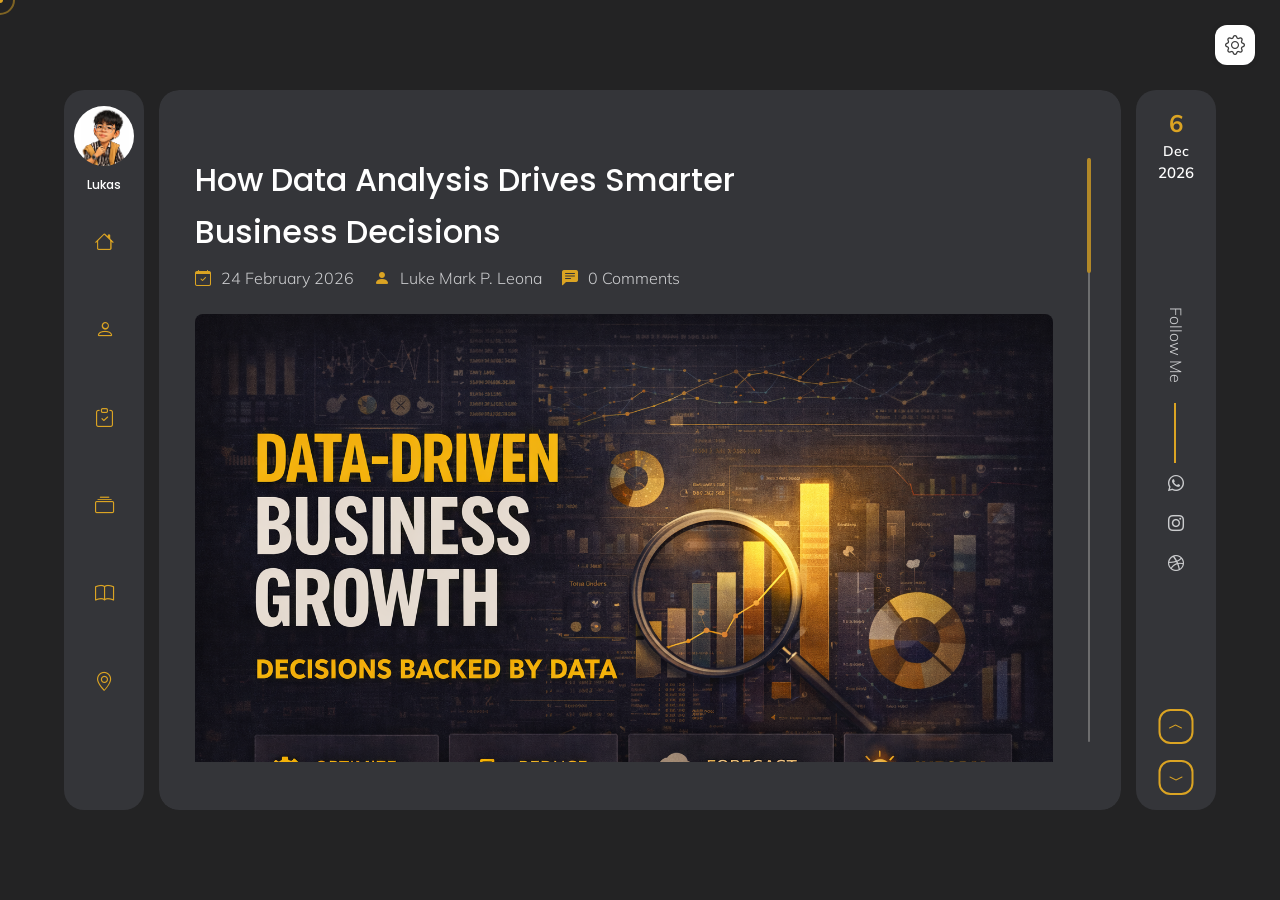
==== lukas.com/demo/lukas/lukas-plus/blo1.html @ eea4a204 "Initial commit" ====
<!DOCTYPE html>
<html lang="en" class="max-width-d">
  
<head>
    <meta charset="UTF-8">
<meta name="viewport" content="width=device-width, initial-scale=1.0, maximum-scale=1.0, user-scalable=no" />
    <title>Lukas - Portfolio</title>
    <meta name="description" content="" />
    <meta name="keywords" content="" />
    <meta name="author" content="Retrina Group" />
    <!--  FavIcon  -->
    <link rel="shortcut icon" href="assets/img/favicon.png">
    <!-- Google Fonts -->
    <link href="https://fonts.googleapis.com/css?family=Muli:300,400,600,700" rel="stylesheet">
    <link href="https://fonts.googleapis.com/css?family=Poppins:400,500,600,700" rel="stylesheet">
    <!-- Bootstrap Css -->
    <link rel="stylesheet" href="assets/css/bootstrap.css">
    <!-- Bootstrap Icon -->
    <link rel="stylesheet" href="assets/css/bootstrap-icons.css">
    <!-- Malihu Jquery Custom ScrollBar Css -->
    <link rel="stylesheet" href="assets/css/jquery.mCustomScrollbar.css">
    <!-- Animate Css -->
    <link rel="stylesheet" href="assets/css/animate.min.css">
    <!-- Swiper Css -->
    <link rel="stylesheet" href="assets/css/owl.carousel.min.css">
    <!-- Magnific Popup Css -->
    <link rel="stylesheet" href="assets/css/magnific-popup.css">

    <!--  Custom Style Css  -->
    <link rel="stylesheet" href="assets/css/style.css">
    <!--  Color Css  -->
    <link rel="stylesheet" href="assets/colors/golden.css" id="option-color">
  </head>
  <body class="blog-single-page dark-arshia max-width-d">

    <!-- Preloader -->
    <div id="line-loader">
      <div class="middle-line"></div>
    </div>

    <!--   Menu Overlay Mobile -->
    <div class="menu-overlay d-none"></div>

    <!--   Right Side Start  -->
    <div class="right-side d-none d-lg-block">
      <div id="date"></div>
      <div class="social-box">
        <div class="follow-label">
          <span>Follow Me</span>
        </div>
        <div class="social d-none d-lg-block">
          <a href="javascript:void(0);">
            <i class="bi bi-whatsapp"></i>
          </a>
          <a href="javascript:void(0);">
            <i class="bi bi-instagram"></i>
          </a>
          <a href="javascript:void(0);">
            <i class="bi bi-dribbble"></i>
          </a>
        </div>
      </div>
      <div class="blog-next-prev-page">
        <a class="blog-prev-page bg-base-color hstack" href="webdesigner-dark.html#hero">
          <i class="bi bi-chevron-compact-up"></i>
        </a>
        <a class="blog-next-page bg-base-color mt-1 mt-lg-3 hstack" href="webdesigner-dark.html#hero">
          <i class="bi bi-chevron-compact-down"></i>
        </a>
      </div>
    </div>
    <!--  Right Side End  -->

    <!--  Left Side Start  -->
    <div class="left-side  nav-close">
      <div class="menu-content-align">
        <div class="left-side-image">
          <img src="assets/img/webdesigner/profile-img.png" alt="/">
        </div>
        <h1 class="mt-1">Lukas</h1>
        <div class="container d-lg-none d-inline-block">
          <div class="row">
            <div class="col-12 text-center">
              <p class="text-muted mb-0">Web Designer</p>
            </div>
          </div>
        </div>
      </div>
      <div class="menu-align">
        <ul class="list-group menu text-center " id="menu">
          <li class="list-group-item">
            <a href="webdesigner-dark.html#hero">
              <i class="bi bi-house"></i>
              <span>home</span>
            </a>
          </li>
          <li class="list-group-item">
            <a href="webdesigner-dark.html#about" class="custom-btn">
              <i class="bi bi-person"></i>
              <span>about</span>
            </a>
          </li>
          <li class="list-group-item">
            <a href="webdesigner-dark.html#resume">
              <i class="bi bi-clipboard-check"></i>
              <span>resume</span>
            </a>
          </li>
          <li class="list-group-item">
            <a href="webdesigner-dark.html#portfolio">
              <i class="bi bi-collection"></i>
              <span>works</span>
            </a>
          </li>
          <li class="list-group-item">
            <a href="webdesigner-dark.html#blog">
              <i class="bi bi-book"></i>
              <span>blog</span>
            </a>
          </li>
          <li class="list-group-item">
            <a href="webdesigner-dark.html#contact">
              <i class="bi bi-geo-alt"></i>
              <span>contact</span>
            </a>
          </li>
        </ul>
        <div class="menu-footer">
          <a class="download-cv primary-button mt-3 mb-4 d-lg-none" href="javascript:void(0);">Download CV</a>
          <div class="social d-lg-none d-block">
            <a href="javascript:void(0);" class="d-inline-block">
              <i class="bi bi-whatsapp"></i>
            </a>
            <a href="javascript:void(0);" class="d-inline-block mx-4">
              <i class="bi bi-instagram"></i>
            </a>
            <a href="javascript:void(0);" class="d-inline-block">
              <i class="bi bi-dribbble"></i>
            </a>
          </div>
        </div> 
      </div>
    </div>
    <!--  Left Side End  -->

    <!--  Main Start  -->
    <main id="main" class="main-2">

      <!--  blog Single Start  -->
   <section id="blog-single" class="blog-single section py-6">
    <div class="container">  
        <div class="row">
            <div class="col-lg-12 mt-3">
                <h2 class="header-title">
                    How Data Analysis Drives Smarter Business Decisions
                </h2>
                <div class="entry-meta">
                    <ul class="list-inline">
                        <li class="list-inline-item mb-3">
                            <a href="#"><i class="bi bi-calendar-check"></i> 24 February 2026</a>
                        </li>
                        <li class="list-inline-item mb-3">
                            <a href="#"><i class="bi bi-person-fill"></i> Luke Mark P. Leona</a>
                        </li>
                        <li class="list-inline-item mb-4">
                            <a href="#"><i class="bi bi-chat-left-text-fill"></i> 0 Comments</a>
                        </li>
                    </ul>
                </div>
            </div>
        </div>

        <div class="row row-sticky">
            <div class="col-12 post-content">
                <div class="single-post">

                    <div class="entry-image">
                        <img src="assets/img/webdesigner/blog-single.png" alt="Data Analysis for Business">
                    </div>

                    <div class="entry-content">

                        <p class="mb-3">
                            In a rapidly evolving market, businesses can no longer rely on intuition alone.
                            <span class="text-warning fw-bold">Data analysis converts raw information into strategic direction</span>,
                            enabling leaders to make decisions backed by evidence rather than assumptions.
                        </p>

                        <div class="quotation bg-dark p-4 rounded border-start border-warning border-4 my-4">
                            <h6 class="font-italic mb-0 text-light">
                                "Organizations that treat data as an asset outperform those that treat it as an afterthought."
                            </h6>
                        </div>

                        <h3 class="mt-4 text-warning">1. Identifying Growth Opportunities</h3>

                        <p>
                            By analyzing sales trends, customer behavior, and product performance,
                            companies can pinpoint which offerings drive the highest revenue and which segments
                            generate the most lifetime value.
                        </p>

                        <ul class="about-description-box">
                            <li><p><span class="text-warning fw-bold">Customer Segmentation:</span> Target the right audience with precision marketing.</p></li>
                            <li><p><span class="text-warning fw-bold">Product Optimization:</span> Focus investment on high-performing products.</p></li>
                            <li><p><span class="text-warning fw-bold">Market Expansion:</span> Identify underserved geographic or demographic markets.</p></li>
                        </ul>

                        <h3 class="mt-5 text-warning">2. Reducing Operational Costs</h3>

                        <p>
                            Data analysis exposes inefficiencies hidden within daily operations.
                            Whether it is supply chain delays, excess inventory, or workflow bottlenecks,
                            <span class="text-warning fw-bold">analytics highlights areas where resources are being wasted.</span>
                        </p>

                        <div class="bg-dark p-4 rounded my-4 border border-warning">
                            <h6 class="text-warning mb-2">Business Impact</h6>
                            <p class="mb-0">
                                Even a 5% operational efficiency improvement can significantly increase
                                profit margins over time.
                            </p>
                        </div>

                        <h3 class="mt-5 text-warning">3. Forecasting & Predictive Insights</h3>

                        <p>
                            Predictive models allow businesses to anticipate demand, seasonality, and risk.
                            Instead of reacting to problems, organizations can prepare for them.
                        </p>

                        <ul>
                            <li>Forecast future sales volumes</li>
                            <li>Predict customer churn</li>
                            <li>Estimate inventory requirements</li>
                            <li>Identify financial risk patterns</li>
                        </ul>

                        <p class="mt-3">
                            <span class="text-warning fw-bold">
                                Proactive decision-making reduces uncertainty and increases resilience.
                            </span>
                        </p>

                        <h3 class="mt-5 text-warning">4. Strengthening Strategic Decision-Making</h3>

                        <p>
                            Data-driven organizations follow a structured analytics framework:
                        </p>

                        <ul>
                            <li><strong>Descriptive:</strong> What happened?</li>
                            <li><strong>Diagnostic:</strong> Why did it happen?</li>
                            <li><strong>Predictive:</strong> What will likely happen?</li>
                            <li><strong>Prescriptive:</strong> What action should we take?</li>
                        </ul>

                        <p>
                            When businesses integrate these layers, they build a complete
                            analytical ecosystem rather than isolated reports.
                        </p>

                        <h3 class="mt-5 text-warning">5. Building a Data-Driven Culture</h3>

                        <p>
                            The true competitive advantage lies not only in tools,
                            but in mindset. Companies that embed analytics into their culture:
                        </p>

                        <ul class="about-description-box">
                            <li><p>Encourage evidence-based discussions.</p></li>
                            <li><p>Reduce emotional bias in decision-making.</p></li>
                            <li><p>Align teams using measurable KPIs.</p></li>
                            <li><p>Continuously refine strategies through feedback loops.</p></li>
                        </ul>

                        <div class="bg-dark p-4 rounded mt-5 border-start border-warning border-4">
                            <h5 class="text-warning">Final Insight</h5>
                            <p class="mb-0">
                                Data analysis is no longer optional. It is a core business capability.
                                Organizations that leverage analytics effectively move from reactive management
                                to <span class="text-warning fw-bold">strategic, scalable growth.</span>
                            </p>
                        </div>

                        <div class="mt-5 text-center">
                            <h5 class="text-warning">Ready to Transform Data into Impact?</h5>
                            <p>
                                Start by asking better questions, collecting better data,
                                and turning insights into measurable actions.
                            </p>
                            <br>
                            <br>
                        </div>

                    </div>
                </div>
            </div>
        </div>
    </div>
                    <!--   Comments Start  -->
<!--                     <div class="comments mt-5">
                        <h3>Comments</h3>
                        <ul class="list-inline comments-list"> -->
                            <!--  Item 01  -->
                        <!--     <li class="list-inline-item">
                                <div class="comment-wrap">
                                    <div class="image-comment">
                                        <img src="assets/img/client-01.png" alt="/">
                                    </div>
                                    <div class="comment-content">
                                        <div class="comment-author">
                                            John Doe
                                            <p class="text-muted">
                                                <a href="#">June 24, 2021 at 10:45 am</a>
                                            </p>
                                        </div>
                                        <p class="mb-0">In a professional context it often happens that private or corporate clients corder a publication to be made.In a professional context it often happens that private.</p>
                                        <a href="#" class="comment-reply-link">
                                            <i class="lni lni-reply"></i>
                                        </a>
                                    </div>
                                </div>
                                <ul class="children">
                                    <li class="list-inline-item">
                                        <div class="comment-wrap">
                                            <div class="image-comment">
                                                <img src="assets/img/client-02.png" alt="/">
                                            </div>
                                            <div class="comment-content">
                                                <div class="comment-author">
                                                    Mary Jane
                                                    <p class="text-muted">
                                                        <a href="#">June 25, 2021 at 12:45 am</a>
                                                    </p>
                                                </div>
                                                <p class="mb-0">In a professional context it often happens that private or corporate clients corder a publication to be made.</p>
                                                <a href="#" class="comment-reply-link">
                                                    <i class="lni lni-reply"></i>
                                                </a>
                                            </div>
                                        </div>
                                    </li>
                                </ul>
                            </li> -->
                            <!--  Item 02  -->
                            <!-- <li class="list-inline-item">
                                <div class="comment-wrap">
                                    <div class="image-comment">
                                        <img src="assets/img/client-03.png" alt="/">
                                    </div>
                                    <div class="comment-content">
                                        <div class="comment-author">
                                            Jessy Doe
                                            <p class="text-muted">
                                                <a href="#">May14, 2021 at 04:55 pm</a>
                                            </p>
                                        </div>
                                        <p class="mb-0">In a professional context it often happens that private or corporate clients corder a publication to be made.In a professional context it often happens that private.</p>
                                        <a href="#" class="comment-reply-link">
                                            <i class="lni lni-reply"></i>
                                        </a>
                                    </div>
                                </div>
                            </li>
                        </ul>
                    </div> -->
                    <!--Blog Reply-->
                    <div class="contact-01">
                        <div class="contact mb-5">
                            <div class="contact-form">
                                <h3 class="text-left mb-4">Leave a comment</h3>
                                <div class="contact-box">
                                    <div class="contact-form">
                                        <form id="contactForm">
                                            <div class="row">
                                                <div class="col-lg-6 form-item">
                                                    <div class="form-group">
                                                        <input name="name" id="name" type="text" class="form-control" placeholder="First name*" required >
                                                    </div>
                                                </div>
                                                <div class="col-lg-6 form-item">
                                                    <div class="form-group">
                                                        <input name="email" id="email" type="email" class="form-control" placeholder="Your email*" required >
                                                    </div>
                                                </div>
                                                <div class="col-12 form-item">
                                                    <div class="form-group">
                                                        <textarea name="comments" id="comments" rows="4" class="form-control textarea" placeholder="Your message..." required></textarea>
                                                    </div>
                                                </div>
                                                <div class="col-sm-12 text-left">
                                                    <button class="primary-button border-0" id="submit-btn">Send Message</button>
                                                </div>
                                            </div>
                                        </form>
                                    </div>
                                </div>
                            </div>
                        </div>
                    </div>
                    
                </div>
          
            </div>
        </div>
    </section>
    <!--  blog Single End  --> 
    </main>
    <!--  Main End  -->

    <!--  Mobile Next and Prev Button Start -->
    <div class="mobile-blog-nav blog-next-prev-page d-lg-none">
      <a class="blog-prev-page bg-base-color hstack" href="webdesigner-dark.html#hero">
        <i class="bi bi-chevron-compact-left mx-auto"></i>
      </a>
      <a class="blog-next-page bg-base-color mt-1 mt-lg-3 hstack" href="webdesigner-dark.html#hero">
        <i class="bi bi-chevron-compact-right mx-auto"></i>
      </a>
    </div>
    <!--  Mobile Next and Prev Button End -->

    <!--  Navbar Button Mobile Start -->
    <div class="menu-toggle ">
      <span></span>
      <span></span>
      <span></span>
    </div>
    <!--  Navbar Button Mobile End -->

    <!--  Background Shapes Start  -->
    <div class="area">
      <ul class="circles">
        <li></li>
        <li></li>
        <li></li>
        <li></li>
        <li></li>
        <li></li>
        <li></li>
        <li></li>
        <li></li>
        <li></li>
      </ul>
    </div>
    <!--  Background Shapes End  -->
    <!--  Color Pallet  -->
    <div id="color-switcher" class="color-switcher">
      <div class="text-center color-pallet hide">
        <h6 class="theme-skin-title">Light &amp; Dark</h6>
        <ul class="color-scheme list-inline">
            <li class="list-inline-item">
                <a href="javascript:void(0)" class="light-scheme"><i class="bi bi-brightness-high"></i> Light</a>
            </li>
            <li class="list-inline-item">
                <a href="javascript:void(0)" class="dark-scheme active"><i class="bi bi-moon"></i> Dark</a>
            </li>
          </ul>
          <h6 class="text-center mt-3 text-dark">Select your color</h6>
          <ul class="pattern">
              <li>
                  <a class="color1" href="javascript:void(0)"></a>
              </li>
              <li>
                  <a class="color2" href="javascript:void(0)"></a>
              </li>
              <li>
                  <a class="color3" href="javascript:void(0)"></a>
              </li>
              <li>
                  <a class="color4" href="javascript:void(0)"></a>
              </li>
              <li>
                  <a class="color5" href="javascript:void(0)"></a>
              </li>
              <li>
                  <a class="color6" href="javascript:void(0)"></a>
              </li>
              <li>
                  <a class="color7" href="javascript:void(0)"></a>
              </li>
              <li>
                  <a class="color8" href="javascript:void(0)"></a>
              </li>
              <li>
                  <a class="color9" href="javascript:void(0)"></a>
              </li>
          </ul>
      </div>
      <div class="pallet-button hide">
          <a href="javascript:void(0)" class="cp-toggle"><i class="bi bi-gear"></i></a>
      </div>
    </div>

    <!-- Mouase Magic Cursor Start -->
    <div class="m-magic-cursor mmc-outer"></div>
	  <div class="m-magic-cursor mmc-inner"></div>
    <!-- Mouase Magic Cursor End -->

    <!--  JavaScripts  -->
    <!--  Jquery 3.4.1  -->
    <script src="assets/js/jquery-3.4.1.min.js"></script>
    <!--  Bootstrap Js  -->
    <script src="assets/js/bootstrap.js"></script>
    <!--  Malihu ScrollBar Js  -->
    <script src="assets/js/jquery.mCustomScrollbar.concat.min.js"></script>
    <!--  CountTo Js  -->
    <script src="assets/js/jquery.countTo.js"></script>
    <!--  Swiper Js  -->
    <script src="assets/js/owl.carousel.min.js"></script>
    <!--  Isotope Js  -->
    <script src="assets/js/isotope.pkgd.min.js"></script>
    <!--  Magnific Popup Js  -->
    <script src="assets/js/jquery.magnific-popup.min.js"></script>


    <script src="assets/js/luke.js"></script>
  <script defer src="https://static.cloudflareinsights.com/beacon.min.js/vcd15cbe7772f49c399c6a5babf22c1241717689176015" integrity="sha512-ZpsOmlRQV6y907TI0dKBHq9Md29nnaEIPlkf84rnaERnq6zvWvPUqr2ft8M1aS28oN72PdrCzSjY4U6VaAw1EQ==" data-cf-beacon='{"version":"2024.11.0","token":"398d0e35186742219fc4b15efc701f63","r":1,"server_timing":{"name":{"cfCacheStatus":true,"cfEdge":true,"cfExtPri":true,"cfL4":true,"cfOrigin":true,"cfSpeedBrain":true},"location_startswith":null}}' crossorigin="anonymous"></script>
</body>

</html>
---- lukas.com/demo/lukas/lukas-plus/assets/css/style.css ----
/*--------------------------------
  1.GENERAL
  2.PRELOADER
  3.OVERLAY MENU
  4.RIGHT SIDE
  5.LEFT SIDE
  6.NEXT & PREV PAGE
  7.HERO SECTION
  8.ABOUT SECTION
  9.SKILLS
  10.LANGUAGE SKILL
  11.SERVICES
  12.RESUME
  13.TESTIMONIALS
  14.PORTFOLIO
  15.BLOG
  16.CONTACT
  17.PORTFOLIO SINGLE
  18.BLOG SINGLE
  19.BACKGROUND ANIMATION
  20.MOUSE MAGIC CURSOR
  21.RESPONSIVE MEDIA
--------------------------------*/


/*------------------------- GENERAL -------------------------*/
body {
  font-family: "Muli", sans-serif;
  font-weight: 300;
  overflow: hidden;
  position: absolute;
  left: 0;
  top: 0;
  bottom: 0;
  right: 0;
}
.full-screen {
  height: 100vh;
}
h1,h2,h3,h4,h5,h6 {
  font-family: "Poppins", sans-serif;
  line-height: 1.618;
}
a,a:hover {
  text-decoration: none !important;
}
a,a:hover,button {
  outline: none !important;
}
.my-6{
  margin-top: 80px;
  margin-bottom: 80px;
}
.mt-6{
  margin-top: 80px;
}
.mb-6{
  margin-bottom: 80px;
}
.t-green{
  color: #3cb371;
}
.t-purple{
  color: #9370db;
}
.t-red{
  color: #cd5c5c;
}
.max-width-d{
  max-width: 1440px;
}
.secondary-button{
  transition: all .5s ease;
  display: inline-block;
  border-radius: 32px;
  padding: 12px 24px ;
}
.primary-button{
  border-radius: 20px;
  padding: 10px 30px;
  font-size: 16px;
  display: inline-block;
}
.subtitle {
  position: relative;
  margin-bottom: 24px;
  padding-bottom: 16px;
  font-size: 28px;
  font-weight: 400;
}
.subtitle::before{
  content: "";
  position: absolute;
  left: 0;
  bottom: 0;
  height: 5px;
  width: 55px;
  border-radius: 8px;
}
.subtitle::after{
  content: "";
  position: absolute;
  left: 0;
  bottom: 2px;
  height: 1px;
  width: 100%;
  max-width: 255px;
}
.heading-meta-container {
  text-align: center;
  position: relative;
}
.heading-meta-container .heading-title{
  font-size: 24px;
  font-weight: 400;
  text-transform: uppercase;
  margin-bottom: 0;
}
.heading-meta-container .description{
  font-weight: 300;
  margin-bottom: 48px;
}
.heading-meta-container .description::before {
  width: 26px;
  height: 5px;
  display: block;
  content: "";
  position: absolute;
  bottom: -2px;
  left: calc(50% - 13px);
}
.heading-meta-container .description::after {
  width: 100px;
  height: 1px;
  display: block;
  content: "";
  position: relative;
  margin-top: 12px;
  left: calc(50% - 50px);
}
.vertical-line{
  position: relative;
}
.vertical-line::after{
  content: '';
  position: absolute;
  left: 50%;
  top: -5%;
  width: 1px;
  height: 115%;
}
#main {
  width: 76%;
  height: 80%;
  position: absolute;
  top: 10%;
  left: 12%;
  overflow: hidden;
  border-radius: 1.25rem;
}
#main>section:not(:first-child):not(:last-child) {
  position: absolute;
  top: 0;
  left: 0;
  width: calc(90vw - 190px);
  bottom: 0;
  overflow-x: hidden;
  overflow-y: auto;
  z-index: 0;
  opacity: 0;
  animation-duration: 1s;
  border-radius: 1.25rem;
  padding: 2rem 1.5rem;
}
#main>section:first-child , #main>section:last-child{
  position: absolute;
  top: 0;
  left: 0;
  right: 0;
  bottom: 0;
  overflow-x: hidden;
  overflow-y: auto;
  z-index: 0;
  opacity: 0;
  animation-duration: 1s;
  border-radius: 1.25rem;
  padding: 3rem 1.5rem;
}
#main>section.active {
  z-index: 2 !important;
  opacity: 1 !important;
}

#hero {
  overflow: hidden !important;
}

.mCSB_inside>.mCSB_container {
  margin-right: 2rem;
}
/*------------------------- Preloader -------------------------*/
#line-loader{
  position: fixed;
  left: 0;
  top: 0;
  height: 100vh;
  width: 100%;
  z-index: 99999;
  display: flex;
}
#line-loader:before, #line-loader:after{
  content: '';
  position: absolute;
  left: 0;
  top: 0;
  width: 50%;
  height: 100%;
  z-index: -1;
  -webkit-transition: all 0.3s ease 0s;
  -o-transition: all 0.3s ease 0s;
  transition: all 0.3s ease 0s;
}
#line-loader:after{
  left: auto;
  right: 0;
}
#line-loader .middle-line{
  margin: auto;
  width: 0;
  height: 250px;

  position: absolute;
  overflow: hidden;
  -webkit-transition: all 0.8s ease 0s;
  -o-transition: all 0.8s ease 0s;
  transition: all 0.8s ease 0s;
}
.middle-line:before{
  content: '';
  position: absolute;
  left: 0;
  top: 50%;
  width: 1px;
  height: 0%;
  -webkit-transform: translateY(-50%);
  -ms-transform: translateY(-50%);
  -o-transform: translateY(-50%);
  transform: translateY(-50%);
  -webkit-animation: lineheight 1000ms ease-in-out 0s forwards;
  -o-animation: lineheight 1000ms ease-in-out 0s forwards;
  animation: lineheight 1000ms ease-in-out 0s forwards;
}
.middle-line:after{
  content: '';
  position: absolute;
  left: 0;
  top: 0;
  width: 1px;
  height: 100%;
  -webkit-transform: translateY(-100%);
  -ms-transform: translateY(-100%);
  -o-transform: translateY(-100%);
  transform: translateY(-100%);
  -webkit-animation: lineround 1200ms linear 0s infinite;
  -o-animation: lineround 1200ms linear 0s infinite;
  animation: lineround 1200ms linear 0s infinite;
  animation-delay: 2000ms;
}
@keyframes lineheight{
  0%{
      height: 0%;
 }
  100%{
      height: 100%;
 }
}
@keyframes lineround{
  0%{
      -webkit-transform: translateY(-100%);
      -ms-transform: translateY(-100%);
      -o-transform: translateY(-100%);
      transform: translateY(-100%);
 }
  100%{
      -webkit-transform: translateY(200%);
      -ms-transform: translateY(200%);
      -o-transform: translateY(200%);
      transform: translateY(200%);
 }
}
.preloaded .middle-line:after{
  opacity: 0;
}
.preloaded .middle-line{
  opacity: 0;
  height: 100%!important;
}
.preloaded:before, .preloaded:after{
  -webkit-animation: hide 300ms ease-in-out 500ms forwards;
  -o-animation: hide 300ms ease-in-out 500ms forwards;
  animation: hide 300ms ease-in-out 500ms forwards;
}
@keyframes hide{
  0%{
      width: 50%;
 }
  100%{
      width: 0%;
 }
}
/*------------------------- OVERLAY MENU -------------------------*/
.menu-toggler {
  display: none;
}
.menu {
  display: flex;
  flex-direction: column;
  align-items: center;
  gap: 1px;
}
.menu .list-group-item {
  border: none;

}


.menu li a {
    padding: px 0;
}

.menu li a i {
  font-size: 1.2rem;
  margin-bottom: 4px;
}
.menu li a:hover i,.menu li a.active i {
  transform: translateY(-20%);
}
.menu span {
  font-size: 12px;
  font-weight: 500;
  opacity: 0;
  visibility: hidden;
  transition: all 0.3s ease;
  display: block;
  transform: translateY(-100%);
  margin-top: 2px;
}
.menu a:hover span, .menu a.active span {
  opacity: 1;
  visibility: visible;
  transform: translateY(-20%);
}
header, .right-side {
  width: 80px;
  border-radius: 1.25rem;
  position: fixed;
  z-index: 1030;
  top: 10%;
  height: 80%;
}
header .navbar-brand {
  display: block;
  margin-right: 0;
  text-align: center;
}
header .navbar-brand span {
  display: block;
  text-align: center;
  width: 100%;
  font-weight: 700;
  font-size: 12px;
  margin-top: -1rem;
}
header .navbar-brand b {
  display: block;
  text-align: center;
  font-weight: 700;
  font-size: 3rem;
}
/*------------------------- RIGHT SIDE -------------------------*/
.right-side {
  /* left: inherit; */
  right:5%;
  text-align: center;
}
.right-side .next-prev-page {
  position: absolute;
  right: 50%;
  transform: translateX(50%);
  bottom: 15px;
}
#date {
  margin-top: 15px;
  font-size: 15px;
  font-weight: 600;
}
#date span {
  display: block;
  font-size: 14px;
}
#date b{
  font-size: 24px;
  font-weight: 700;
}
.social-box {
  position: relative;
  left: 50%;
  top: 47%;
  transform: translate(-50%,-50%);
  width: 1.5rem;
}
.follow-label {
  padding-right: 5rem;
  position: absolute;
  bottom: 85%;
  right: 0;
  line-height: 1.5rem;
  height: 1.5rem;
  white-space: nowrap;
  transform-origin: 100% 0;
  text-align: right;
  transform: rotate(90deg);
}
.follow-label::before {
  content: '';
  position: absolute;
  top: 50%;
  right: 0;
  width: 60px;
  height: 2px;
}
.social i {
  display: block;
  margin-bottom: 1rem;
  text-align: center;
}
.social img {
  display: block;
  margin-bottom: 1rem;
  width: 24px !important;
  border-radius: 0 !important;
}
/*------------------------- LEFT SIDE -------------------------*/
#main{
  left: calc(5% + 95px);
}
.left-side {
  width: 80px;
  border-radius: 1.25rem;
  left: 5%;
  position: fixed;
  height: 80%;
  top: 10%;
  z-index: 10;
  text-align: center;
  padding-top: 16px;
 
}

.menu-content-align {
  margin-bottom: 20px;
}
.left-side img {
  width: 60px;
  height: auto;
  border-radius: 50%;
}
.left-side h1 {
  font-size: 12px;
  padding: 5px 0;
}
.left-side .menu {
  display: flex !important;
  flex-direction: column;
  align-items: center;
  gap: 1px;
}
.left-side .menu .list-group-item {
  width: 10px;
  position: absolute;
}
.left-side .menu-align{
  position: relative;
}
.menu-footer{
  position: absolute;
  bottom: 0;
  left: 50%;
  width: 100%;
  transform: translateX(-50%);
}
/*------------------------- Next & Prev Page -------------------------*/
.next-prev-page {
  position: fixed;
  right: 25px;
  bottom: 25px;
  z-index: 1031;
}
.next-prev-page button {
  display: block;
  width: 35px;
  height: 35px;
  border: none;
  border-radius: 12px;
  text-align: center;
  position: relative;
}
.next-prev-page button i{
  position: absolute;
  top: 50%;
  left: 50%;
  transform: translate(-50% , -50%);
}
/*------------------------- Hero -------------------------*/
.hero {
  position: relative;
  z-index: 1;
  overflow: none;
}
.hero .hero-center {
  position: relative;
  top: 50%;
  transform: translateY(-50%);
  z-index: 3;
}
.hero-content {
  max-width: 450px;
  line-height: 1.618;
}
.hero .mCSB_container {
  overflow: initial;
}
.hero-image img{
  display: inline-block;
  width: 250px;
  height: auto;
  border-radius: 50%;
}
.hero-footer {
  position: absolute;
  bottom: 0;
  left: 50%;
  width: 100%;
  height: auto;
  text-align: center;
  transform: translateX(-50%);
}
.hero-footer .primary-button {
  border-radius: 20px;
  display: inline-block;
  font-size: 16px;
  padding: 10px 30px; 
}
.extend-icon{
  position: absolute;
  top: 50%;
  transform: translateY(-50%);
  right: -3%;
  top: 55%;
  height: 550px;
  width: 470px;
}
/*------------------------- About -------------------------*/
.about-img{
  position: relative;
}
.about-img img {
  width: 90%;
  border-radius: 32px 32px 0;
  z-index: 2;
  position: relative;
  top: 16px;
}

.about-text{
    font-size: 14px;
}

.about-header{
    font-size: 19px;
}

.border-img{
  width: 75%;
  height: 100%;
  position: absolute;
  top: 0;
  border-radius: 32px 32px 0;
  right: 1rem;
}
.personal-info li{
  margin-bottom: 16px;
}
.count-up{
  margin-top: 58px;
  position: relative;
}
.count-up::before, .count-up::after{
  content: "";
  width: 100%;
  height: 1px;
  margin: auto;
  position: absolute;
  left: 0;
}
.count-icon {
  font-size: 26px;
  margin-bottom: 16px;
}
.count-icon img{
  width: 45px;
}
/*------------------------- Skills -------------------------*/
#skills {
  margin-top: 28px;
}
.skills .skillbar {
  display: block;
  border-radius: 8px;
  height: 10px;
  margin-bottom: 8px;
  width: 100%;
}
.skills .skill-box:not(:last-child) .skillbar {
  margin-bottom: 40px;
}
.skills .skillbar-title {
  font-weight: 600;
  font-size: 14px;
  margin-bottom: 4px;
}
.skills .skillbar-bar {
  border-radius: 6px;
  height: 8px;
  padding: 0;
  width: 0;
}
.skill-bar-percent {
  font-size: 13px;
  margin-left: auto;
}
.chart-box .chart {
  position: relative;
}
.chart-box .percent {
  position: absolute;
  left: 50%;
  top: 50%;
  transform: translateX(-20px) translateY(-20px);
  font-size: 24px;
}
.chart-box .percent::after {
  content: "%";
  font-size: 24px;
}
.knowledge-item {
  padding-left: 0;
  margin-top: 10px;
}
.knowledge-item li {
  margin-bottom: 24px;
  list-style: none;
}
.knowledge-item li:last-child {
  margin-bottom: 0;
}
.knowledge-item li::before {
  content: "\25C9";
  margin-right: 8px;
  font-size: 16px;
}
.skill-text {
  margin-bottom: 5px;
  display: flex;
}
/*------------------------- Language Skill -------------------------*/
.language-skill:not(:last-child) {
  margin-bottom: 30px;
}
.language-skill h4 {
  font-size: 16px;
}
.language-skill h6 span {
  font-size: 14px;
  font-weight: normal;
}
.language-skill ul {
  display: flex;
}
.language-skill ul li{
  margin-bottom: 0;
  flex: auto;
  margin-right: auto !important;
}
.language-skill ul li i{
  font-size: 12px;
}
/*------------------------- Services -------------------------*/
.services-box {
  margin: 16px 0;
}
.services .box {
  padding: 1rem 0;
  text-align: left;
  position: relative;
}
.boxes [class^="col-"] {
  position: relative;
}
.boxes [class^="col-"]::after{
  content: '';
  position: absolute;
  left: 0;
  bottom: 0;
  width: 100%;
  height: 1px;
}
.boxes [class^="col-"]:nth-last-child(-n+2)::after{
  display: none;
}
.services .services-icon {
  font-size: 36px;
  display: inline-block;
}
.services .services-box img{
  width: 45px;
  margin-bottom: 12px;
}
/*------------------------- RESUME -------------------------*/
.resume h3 i {
  padding-right: 0.75rem;
}
.resume .timeline-box {
  padding: 1rem 0;
}
.timeline-content p {
  margin-bottom: 0 !important;
}
.resume .timeline-year {
  font-size: 15px;
  font-weight: 400;
  margin-bottom: 0.25rem;
}

.timeline-title {
  margin-bottom: 4px;
}

.timeline-degree {
  font-size: 14px;
  margin-bottom: 2px;
}

.timeline-honor {
  font-size: 13px;
  letter-spacing: 1px;
  color: #d4af37;
  margin-bottom: 6px;
    font-weight: 700;

}

/*------------------------- Testimonial -------------------------*/
.testimonial-item {
  display: flex;
  justify-content: center;
}
.testimonial .testimonial-image img {
  width: 60px;
  border-radius: 50%;
}
.testimonial .testimonial-box {
  cursor: grab;
}
.testimonial .testimonial-comment {
  font-size: 22px;
  font-weight: 300;
  font-style: italic;
  text-align: center;
  margin-bottom: 24px;
}
.testimonial-info{
  margin-left: 12px;
  text-align: left;
}
.testimonial .owl-dots {
  text-align: center;
  margin-top: 24px;
}
.testimonial .owl-dot span {
  display: block;
  width: 10px;
  height: 10px;
  margin: 0 6px;
  border-radius: 50%;
  transition: all 0.5s ease;
}
.testimonial .owl-dot.active span {
  transform: scale(1.5);
}
/*------------------------- Portfolio -------------------------*/
.portfolio-item{
  margin-bottom: 30px;
}
.portfolio .portfolio-filter{
  margin-bottom: 32px;
}
.portfolio .portfolio-image {
  overflow: hidden;
  position: relative;
  border-radius: 8px;
  cursor: pointer;
}
.portfolio .portfolio-icon {
  position: absolute;
  left: 50%;
  top: 50%;
  transform: translateX(-15px) translateY(-15px);
  line-height: 44px;
  font-size: 30px;
  text-align: center;
  opacity: 0;
  visibility: hidden;
  transition: all 0.5s ease-out;
  z-index: 1000000;
}
.portfolio .portfolio-image:hover .portfolio-icon {
  opacity: 1;
  visibility: visible;
}
.portfolio .portfolio-image::before {
  content: "";
  height: 100%;
  width: 100%;
  position: absolute;
  top: 0;
  left: 0;
  right: 0;
  z-index: 1;
  opacity: 0;
  visibility: hidden;
}
.portfolio .portfolio-image:hover::before {
  opacity: 1;
  visibility: visible;
}
.portfolio .portfolio-image:hover img {
  transform: scale(1.05);
}
.portfolio .portfolio-image img {
  width: 100%;
  transition: .5s ease-in-out;
}
.portfolio .portfolio-content{
  margin-top: 16px;
}
.portfolio .portfolio-content h6{
  margin-bottom: 0;
  font-weight: 300;
}
.portfolio .portfolio-content p{
  margin-bottom: 0;
}
.portfolio-filter .list-inline-item:not(:last-child) {
  margin-right: 1rem;
}
/*------------------------- Blog -------------------------*/
.blog .blog-image {
  overflow: hidden;
  position: relative;
  border-radius: 8px;
  cursor: pointer;
}
.blog-icon{
  height: 100%;
  width: 100%;
  position: absolute;
  top: 0;
  left: 0;
  right: 0;
  z-index: 1;
  opacity: 0;
  visibility: hidden;
}
.blog-icon i{
  position: absolute;
  left: 50%;
  top: 50%;
  transform: translateX(-20px) translateY(-20px);
  line-height: 44px;
  font-size: 40px;
  text-align: center;
  opacity: 0;
  visibility: hidden;
  transition: all 0.5s ease-out;
}
.blog-box:hover .blog-icon {
  opacity: 1;
  visibility: visible;
}
.blog-box:hover .blog-icon i {
  opacity: 1;
  visibility: visible;
}
.blog-box:hover .blog-image img {
  transform: scale(1.05);
}
.blog img {
  width: 100%;
  transition: .5s ease-in-out;
}
.blog-box {
  margin: 0.75rem 0;
  display: block;
}
.blog-dates{
  margin-bottom: 8px;
}
.blog-dates span{
  font-size: 15px;
  font-weight: 400;
  margin-top: 1rem;
  display: inline-block;
}
/*--------------------------- Contact ---------------------------*/
.contact-box {
  margin-top: 40px;
}
.contact-form {
  margin-top: -12px;
}
.form-group {
  margin-bottom: 24px;
}
.form-control {
  border-radius: 0;
  height: 32px;
  border: none;
  font-size: 14px;
  font-weight: 300;
  padding-left: 0;
  padding-bottom: 16px;
}
.form-control:focus {
  border-radius: 0;
  border: none;
  box-shadow: none;
  outline: 0;
}
.info-box {
  margin-top: 24px;
  padding-bottom: 24px;
  position: relative;
}
.item-icon {
  float: left;
}
.item-icon i {
  font-size: 36px;
  position: relative;
}
.item-icon img {
  width: 48px;
}
.info-text {
  margin-left: 3.75rem;
}
.info-text h5 {
  font-size: 16px;
  margin-bottom: 0;
}
textarea.form-control {
  min-height: 128px;
}
#my-map {
  width: 100%;
  height: 350px;
  border-radius: 1rem;
}
textarea:-moz-placeholder {
  bottom: 0;
  position: relative;
  line-height: 1.5em;
}
/*------------------------- Portfolio Single -------------------------*/
.ajax-page-content {
  height: 100%;
  overflow: auto;
}
.single-portfolio-wrapper {
  padding: 2rem 0;
}
.ajax-page-nav {
  text-align: right;
}
.ajax-page-nav div.nav-item {
  position: relative;
  display: inline-block;
  margin-right: 8px;
}
.ajax-page-nav div.nav-item a {
  display: inline-block;
  height: 40px;
  width: 40px;
  text-align: center;
  border-radius: 4px;
  transition: .3s all ease;
}
.ajax-page-nav div.nav-item a i {
  line-height: 40px;
  font-size: 22px;
}
.closed{
  display: none;
}
.single-portfolio-wrapper{
  position: relative;
}
.single-portfolio-wrapper .portfolio-page-title{
  margin: 32px 0 16px;
}
.single-portfolio-wrapper .portfolio-page-title h1{
  margin-bottom: 0;
}
.single-portfolio-wrapper .entry-image img{
  width: 100%;
  border-radius: 8px;
}
.single-portfolio-wrapper .entry-content h2 {
  margin: 30px 0 16px;
}
.portfolio-page-carousel{
  position: relative;
  width: 100%;
  margin-bottom: 20px;
  overflow: hidden;
}
.portfolio-page-carousel .owl-nav {
  position: absolute;
  top: calc(50% - 32px);
  width: 100%;
  text-align: center;
}
.portfolio-page-carousel .owl-nav [class*="owl-"]::before {
  display: block;
}
.portfolio-page-carousel .owl-nav [class*="owl-"] {
  display: inline-block;
  cursor: pointer;
  transition: all .3s ease-in-out;
  position: absolute;
  width: 35px;
  height: 35px;
}
.portfolio-page-carousel .owl-nav [class*="owl-"] span{
  font-size: 32px;
  line-height: 30px;
}
.portfolio-page-carousel .owl-nav .owl-prev {
  margin-left: -32px;
  left: 0;
  border-radius: 0 4px 4px 0;
}
.portfolio-page-carousel .owl-nav .owl-next {
  margin-right: -32px;
  right: 0;
  border-radius: 4px 0 0 4px;
}
.portfolio-page-carousel:hover .owl-nav .owl-prev {
  margin-left: 0;
}
.portfolio-page-carousel:hover .owl-nav .owl-next {
  margin-right: 0;
}
.portfolio-page-carousel .owl-dots {
  display: inline-block;
  position: absolute;
  bottom: 0;
  right: 0;
  margin:0 8px 8px;
}
.portfolio-page-carousel .owl-dot span {
  display: block;
  width: 10px;
  height: 10px;
  margin: 0 6px;
  border-radius: 50%;
  transition: all 0.5s ease;
}
.aside-item-portfolio ul li {
  font-size: 14px;
}
.aside-item-portfolio ul li:not(:last-child) {
  padding-bottom: 12px;
  margin-bottom: 12px;
}
.aside-item-portfolio ul li a{
  margin-right: 4px;
}
.single-portfolio .aside-title {
  position: relative;
  overflow: hidden;
  margin-bottom: 24px;
}
.aside-title h6 {
  font-weight: 400;
  font-size: 24px;
  margin-bottom: 16px;
}
.aside-title h6::after{
  content: " ";
  display: block;
  height: 1px;
  margin-top: 8px;
}
/*------------------------- Blog Single -------------------------*/
.blog-page-header {
  background: url("../img/blog-header-img.html") no-repeat center;
  margin-top: 60px;
}
.blog-single .header-title {
  max-width: 600px;
}
.blog-single .entry-meta ul {
  margin-bottom: 0;
}
.blog-single .entry-meta ul li:not(:last-child) {
  margin-right: 16px;
}
.blog-single .entry-meta ul li i {
  margin-right: 6px;
}
.blog-single .entry-image img {
  width: 100%;
  border-radius: 8px;
}
.blog-single .entry-content {
  padding: 24px;
  padding-bottom: 0;
}
.blog-single .quotation {
  padding: 12px 24px;
  margin: 24px 0;
}
.blog-single .entry-content img {
  width: 100%;
  border-radius: 8px;
}
.blog-single .comments {
  padding-bottom: 64px;
}
.blog-single .comments ul {
  margin-left: 40px;
}
.blog-single .comments-list li {
  margin-top: 32px;
}
.blog-single .comment-wrap {
  padding: 24px;
  position: relative;
  border-radius: 8px;
}
.blog-single .comment-content {
  position: relative;
  padding-left: 32px;
}
.blog-single .comment-author p a {
  font-size: 12px;
  font-style: italic;
}
.blog-single .image-comment {
  position: absolute;
  left: -36px;
  border-radius: 50%;
  padding: 4px;
}
.blog-single .image-comment img {
  width: 65px;
  border-radius: 50%;
}
.blog-single .comment-reply-link {
  position: absolute;
  right: 32px;
  top: 14px;
}
.blog-single .about-description-box {
  list-style: none;
  padding-left: 32px;
  margin: 32px 0;
}
.blog-single .about-description-box li {
  position: relative;
}
.blog-single .blog-box {
  margin-bottom: 32px;
}
.blog-single .search-boxes .form-group {
  border-radius: 8px;
  display: flex;
}
.blog-single .search-boxes input {
  border: none;
  width: 100%;
  padding: 12px 22px;
  font-size: 14px;
  border-radius: 25px;
}
.blog-single .search-boxes input:focus {
  outline: none;
}
.blog-single .search-boxes button.btn {
  border: none;
  position: absolute;
  right: 6px;
  top: 5px;
}
.blog-single .search-boxes button.btn:focus {
  box-shadow: none;
}
.blog-single .aside-box {
  padding: 24px;
  border-radius: 8px;
  margin-bottom: 32px;
}
.blog-single .aside-box ul {
  margin-bottom: 0;
}
.blog-single .aside-title {
  position: relative;
  overflow: hidden;
  margin-bottom: 24px;
}
.blog-single .aside-title h6 {
  display: inline-block;
  vertical-align: middle;
  margin-right: 15px;
  font-weight: 600;
}
.blog-single .aside-item ul li {
  display: flex;
  align-items: center;
  padding: 0 16px 12px 0;
  font-size: 14px;
}
.blog-single .aside-item ul li:not(:last-child) {
  margin-bottom: 12px;
}
.blog-single .aside-item ul li span {
  margin-left: auto;
  border-radius: 50%;
  width: 30px;
  height: 30px;
  line-height: 30px;
  font-size: 12px;
  text-align: center;
}
.blog-single .post-list {
  display: flex;
}
.blog-single .post-list:not(:last-child) {
  margin-bottom: 24px;
  padding-bottom: 16px;
}
.blog-single .post-image {
  width: 125px;
  margin-right: 16px;
}
.blog-single .post-image img {
  width: 100%;
  border-radius: 8px;
}
.blog-single .post-title {
  font-size: 15px;
}
.blog-single .blog-date {
  font-size: 13px;
}
.blog-single .image-gallery {
  text-align: center;
}
.blog-single .image-gallery li {
  width: 28%;
  margin-bottom: 16px;
}
.blog-single .image-gallery img {
  width: 100%;
  border-radius: 8px;
}
.blog-single .tag-box {
  margin-left: 24px;
}
.blog-single .tagcloud a {
  padding: 4px 16px;
  display: inline-block;
  margin-right: 4px;
  margin-bottom: 12px;
  border-radius: 30px;
}
.contact-01 .info-box {
  margin-bottom: 3rem;
}
.contact-01 .item-icon {
  float: left;
  font-size: 40px;
}
.contact-01 .info-text {
  margin-left: 3.75rem;
}
.contact-01 .info-text small {
  font-weight: 300;
}
.contact-01 .form-control {
  font-weight: 300;
  border-radius: 8px;
  height: 36px;
  padding: 4px 10px;
}
.blog-single .aside-title h6::after {
  width: 150%;
}
.blog-single .about-description-box p::before{
  content: "\f26e";
  font-family: bootstrap-icons, sans-serif;
  font-size: 9px;
  position: absolute;
  top: 2px;
  left: -30px;
  width: 20px;
  height: 20px;
  line-height: 20px;
  text-align: center;
  border-radius: 50%;
}
.blog-single .comments h3::after,.blog-single .contact-form h3::after{
  content: " ";
  display: block;
  height: 1px;
  margin-top: 8px;
  width: 80%;
}
.blog-single-page .right-side .blog-next-prev-page{
  position: absolute;
  right: 50%;
  transform: translateX(50%);
  bottom: 15px;
}
.blog-single-page .right-side .blog-next-prev-page a{
  display: block;
  width: 35px;
  height: 35px;
  border: none;
  border-radius: 12px;
  position: relative;
}
.blog-single-page .right-side .blog-next-prev-page a i{
  position: absolute;
  top: 50%;
  left: 50%;
  transform: translate(-50% , -50%);
}
.mobile-blog-nav.blog-next-prev-page{
  position: absolute;
  right: 20px;
  bottom: 20px;
  z-index: 2;
}
.mobile-blog-nav.blog-next-prev-page a{
  background-color: #e5e7ed;
  display: block;
  width: 40px;
  height: 40px;
  border: none;
  border-radius: 12px;
  position: relative;
}
.mobile-blog-nav.blog-next-prev-page a i{
  position: absolute;
  top: 50%;
  left: 50%;
  transform: translate(-50% , -50%);
}
/* .blog-single-page .right-side .social-box{
  top: 57%;
} */
/* .blog-single-page .left-side{
  width: 80px !important;
}
.blog-single-page .left-side{
  width: 80px !important;
}
.blog-single-page .left-side img {
  width: 60px !important;
} */

/*------------------------- Background Animation -------------------------*/
/* .area{
  width: 100%;
  height:100vh;
  z-index: -1;
} */
.circles{
  position: absolute;
  top: 0;
  left: 0;
  width: 100%;
  height: 100%;
  overflow: hidden;
  z-index: -1;
}
.circles li{
  position: absolute;
  display: block;
  list-style: none;
  width: 20px;
  height: 20px;
  animation: animate 25s linear infinite;
  bottom: -150px;
}
.circles li:nth-child(1){
  left: 25%;
  width: 80px;
  height: 80px;
  animation-delay: 0s;
}
.circles li:nth-child(2){
  left: 10%;
  width: 20px;
  height: 20px;
  animation-delay: 2s;
  animation-duration: 12s;
}
.circles li:nth-child(3){
  left: 70%;
  width: 20px;
  height: 20px;
  animation-delay: 4s;
}
.circles li:nth-child(4){
  left: 40%;
  width: 60px;
  height: 60px;
  animation-delay: 0s;
  animation-duration: 18s;
}
.circles li:nth-child(5){
  left: 65%;
  width: 20px;
  height: 20px;
  animation-delay: 0s;
}
.circles li:nth-child(6){
  left: 75%;
  width: 110px;
  height: 110px;
  animation-delay: 3s;
}
.circles li:nth-child(7){
  left: 35%;
  width: 150px;
  height: 150px;
  animation-delay: 7s;
}
.circles li:nth-child(8){
  left: 50%;
  width: 25px;
  height: 25px;
  animation-delay: 15s;
  animation-duration: 45s;
}
.circles li:nth-child(9){
  left: 20%;
  width: 15px;
  height: 15px;
  animation-delay: 2s;
  animation-duration: 35s;
}
.circles li:nth-child(10){
  left: 85%;
  width: 150px;
  height: 150px;
  animation-delay: 0s;
  animation-duration: 11s;
}
@keyframes animate {
  0%{
    transform: translateY(0) rotate(0deg);
    opacity: 1;
    border-radius: 0;
  }
  100%{
    transform: translateY(-1000px) rotate(720deg);
    opacity: 0.3;
    border-radius: 50%;
  }
}

/*------------------------- Mouse Magic Cursor -------------------------*/
.m-magic-cursor{
  position: fixed;
  left: 0;
  top: 0;
  pointer-events: none;
  border-radius: 50%;
  -webkit-transform: translateZ(0);
  transform: translateZ(0);
  visibility: hidden;
}
.mmc-inner {
  margin-left: -3px;
  margin-top: -3px;
  width: 6px;
  height: 6px;
  z-index: 1031;
  background-color: #ff451b;
  -webkit-transition: width .3s ease-in-out, height .3s ease-in-out, margin .3s ease-in-out, opacity .3s ease-in-out;
  transition: width .3s ease-in-out, height .3s ease-in-out, margin .3s ease-in-out, opacity .3s ease-in-out;
}
.mmc-inner.mmc-hover {
  margin-left: -40px;
  margin-top: -40px;
  width: 80px;
  height: 80px;
  background-color: #ff451b;
  opacity: .3;
}
.mmc-outer {
  margin-left: -15px;
  margin-top: -15px;
  width: 30px;
  height: 30px;
  border: 2px solid #ff451b;
  -webkit-box-sizing: border-box;
  box-sizing: border-box;
  z-index: 1031;
  opacity: .5;
  -webkit-transition: all .08s ease-out;
  transition: all .08s ease-out;
}
.mmc-outer.mmc-hover{
  opacity: 0;
}

/*------------------------- ColorPallet -------------------------*/
.color-switcher .color-pallet {
  background-color: white;
  box-shadow: 0 0 5px 1px rgba(0, 0, 0, 0.1);
  top: 25px;
  z-index: 1100;
  position: fixed;
  transition: all 0.3s ease;
  right: 75px;
  width: 189px;
  border-radius: 0.75rem;
  opacity: 0;
  visibility: hidden;
}

.color-switcher .color-pallet.show {
  opacity: 1;
  visibility: visible;
}

.color-switcher .pallet-button {
  background-color: white;
  box-shadow: 0 0 5px 1px rgba(0, 0, 0, 0.1);
  top: 25px;
  z-index: 1000;
  position: fixed;
  transition: all 0.3s ease;
  display: block;
  height: 40px;
  right: 25px;
  width: 40px;
  border-radius: 0.75rem;
}

.color-switcher .pallet-button a {
  width: 40px;
  height: 40px;
  display: block;
  text-align: center;
}

.color-switcher .pallet-button i {
  color: #3c3c3c;
  font-size: 20px;
  line-height: 40px;
}

.color-switcher ul.pattern {
  list-style: none outside none;
  margin: 0 0 0;
  overflow: hidden;
  padding: 0;
}

.color-switcher ul.pattern li {
  float: left;
}

.color-switcher ul.pattern li a {
  cursor: pointer;
  display: block;
  height: 30px;
  width: 30px;
  border-radius: 28px 18px 0 21px;
  transform: rotate(-135deg);
  margin: 15px  0 15px 25px;
}

.color-switcher ul.pattern .color1 {
  background: #1ab394;
}

.color-switcher ul.pattern .color2 {
  background: #ebbf0c;
}

.color-switcher ul.pattern .color3 {
  background: #dba423;
}

.color-switcher ul.pattern .color4 {
  background: #0cc0de;
}

.color-switcher ul.pattern .color5 {
  background: #028ac9;
}

.color-switcher ul.pattern .color6 {
  background: #d78fd6;
}

.color-switcher ul.pattern .color7 {
  background: #ff645e;
}

.color-switcher ul.pattern .color8 {
  background: #ff4274;
}

.color-switcher ul.pattern .color9 {
  background: #f13a3a;
}

/*------------------------- COLOR SCHEME -------------------------*/
.color-scheme{
  background-color: #f1f3f6;
  padding: 8px 0 16px;
}
.color-scheme li {
  width: 40%;
  margin: 0 !important;
}

.color-scheme li a {
  display: block;
  padding: 8px 0;
  background-color: #fff;
  border-radius: 0.75rem;
  color: #222;
  transition: all 0.5s ease;
  font-size: 14px;
}

.color-scheme li a.light-scheme:hover, .color-scheme li a.light-scheme.active{
  background-color: #0fcae8;
  color: #fff;
}

.color-scheme li a.dark-scheme:hover, .color-scheme li a.dark-scheme.active{
  background-color: #2c2d30;
  color: #fff;
}

.theme-skin-title{
  background-color: #f1f3f6;
  color: #818181;
  margin: 0;
  padding: 15px 0 0;
  border-radius: 0.75rem 0.75rem 0 0;
}

.theme-skin {
  background-color: #f1f3f6;
  margin: 0;
  padding: 8px 0 16px;
}

.theme-skin li {
  width: 40%;
  margin: 0 !important;
}

.theme-skin li:last-child {
  background-color: #f1f3f6;
  border-radius: 0.75rem;
  box-shadow: 3px 3px 3px #dadada, -3px -3px 3px #fafafa;
  padding: 1px;
}

.theme-skin li:last-child a:hover, .theme-skin li:last-child a.active {
  border: none;
  box-shadow: inset 3px 3px 3px #dadada, inset -3px -3px 3px #fafafa;
}

.theme-skin li a {
  display: block;
  padding: 8px 0;
  border-radius: 0.75rem;
  color: #222;
  transition: all 0.5s ease;
  font-size: 14px;
}

.theme-skin li a.flat-skin {
  background-color: #fff;
  margin-right: 3px;
}

.scroll-button {
  display: none;
  background-color: white;
  box-shadow: 0 0 5px 1px rgba(0, 0, 0, 0.1);
  bottom: 15px;
  z-index: 1000;
  position: fixed;
  transition: all 0.3s ease;
  height: 100px;
  right: 15px;
  width: 40px;
  border-radius: 0.75rem;
}

.scroll-button a {
  width: 40px;
  height: 50px;
  line-height: 55px;
  display: inline-block;
  transition: all 0.3s ease;
  display: block;
}

.scroll-button a i {
  font-size: 24px;
}

/*------------------------- Media -------------------------*/
@media (min-width: 1440px) {
  #main>section:not(:first-child):not(:last-child) {
    width: calc(1296px - 190px);
  }
  .left-side{
    padding-top: 40px;
  }
}
@media (max-width: 1230px) {
  .extend-icon{
    display: none;
  }
}
@media (max-width: 991px) {
  .color-switcher .pallet-button{
    right: 20px;
    top: 65px;
  }
  .mCSB_scrollTools {
    top: 3%;
    bottom: 11%;
    right: 10px;
 }
  #main {
    border-radius: 16px !important;
    left: 50%;
    transform: translateX(-50%);
    width: 92% !important;
    height: 94%;
    top: 3%;
    z-index: 2;
 }
  #main>section {
    padding: 2rem 0 !important;
    border-radius: 16px !important;
 }
  .next-prev-page button {
    width: 40px;
    height: 40px;
    backdrop-filter: blur(35px);
    -webkit-backdrop-filter: blur(35px);
    border: none !important;
 }
  #main>section:not(:first-child):not(:last-child) {
    width: 100%;
 }
  .menu-align{
    left: 50%;
    transform: translateX(-50%);
    gap: 0.75rem;
 }
  .left-side-image {
    width: inherit;
    height: 63%;
 }
 /* .menu a.active {
    color: #c16926;
 } */
 .menu li a i {
    transform: translateY(-15%);
    font-size: 1.2rem;
  margin-bottom: 1px;
 }
 .menu a span {
  opacity: 1;
  visibility: visible;
  transform: translateY(-25%);
}
.menu a.active span {
  font-weight: 700 !important;
  letter-spacing: 1px;
  transform: translateY(-20%) scale(1.15) !important;
}
.menu a.active i {
  transform: translateY(-20%) scale(1.25) !important;
}
  .services-boxes .row [class^="col-"]::after{
    display: none;
 }
  .services-boxes .row [class^="col-"]::before{
    display: initial !important;
 }
  .blog-single .entry-content {
    padding: 12px 0 !important;
 }
  .left-side{
    left: 200%;
    width: auto !important;
    z-index: 102;
    right: 15px;
    height: auto;
    bottom: 15px;
    top: 15px;
    overflow-y: hidden;
    border-radius: 16px;
 }
  .hero .hero-center {
    top: 3%;
    transform: translateY(0);
 }
  .about-img{
    margin-bottom: 2rem;
 }
  #main>section{
    padding-right:0.75rem;
    border-radius: 16px;
 }
  .vertical-line::after{
    display: none;
 }
  .next-prev-page {
    position: absolute;
    right: 20px;
    bottom: 20px;
    z-index: 100;
 }
  .nav-btn{
    position: fixed;
    top: 10px;
    right: 5px;
    display: block;
    width: 35px;
    height: 35px;
    border: none;
    border-radius: 50%;
 }
  .nav-btn i{
    position: absolute;
    left: 50%;
    top: 50%;
    font-size: 2rem;
    transform: translate(-50%,-50%);
 }
  .menu-toggle {
    position: absolute;
    display: block;
    width: 40px;
    height: 40px;
    line-height: 46px;
    text-align: center;
    right: 20px;
    font-size: 19px;
    top: 20px;
    -webkit-transform: rotate(0deg);
    -moz-transform: rotate(0deg);
    -o-transform: rotate(0deg);
    transform: rotate(0deg);
    -webkit-transition: .5s ease-in-out;
    -moz-transition: .5s ease-in-out;
    -o-transition: .5s ease-in-out;
    transition: .5s ease-in-out;
    cursor: pointer;
    z-index: 900;
    border-radius:12px;
 }
  .menu-toggle span{
    display: block;
    position: absolute;
    height: 2px;
    width: 50%;
    border-radius: 5px;
    opacity: 1;
    right: 24%;
    -webkit-transform: rotate(0deg);
    -moz-transform: rotate(0deg);
    -o-transform: rotate(0deg);
    transform: rotate(0deg);
    -webkit-transition: .25s ease-in-out;
    -moz-transition: .25s ease-in-out;
    -o-transition: .25s ease-in-out;
    transition: .25s ease-in-out;
 }
  .menu-toggle span:nth-child(1) {
    top: 13px;
    -webkit-transform-origin: left center;
    -moz-transform-origin: left center;
    -o-transform-origin: left center;
    transform-origin: left center;
 }
  .menu-toggle span:nth-child(2) {
    top: 19px;
    -webkit-transform-origin: left center;
    -moz-transform-origin: left center;
    -o-transform-origin: left center;
    transform-origin: left center;
 }
  .menu-toggle span:nth-child(3) {
    top: 25px;
    -webkit-transform-origin: left center;
    -moz-transform-origin: left center;
    -o-transform-origin: left center;
    transform-origin: left center;
 }
  .menu-overlay{
    content: '';
    position: absolute;
    top: 0;
    left: 0;
    right: 0;
    bottom: 0;
    width: 100%;
    height: 100%;
    z-index: 101;
 }
  .menu-toggle.menu-open span:nth-child(1) {
    -webkit-transform: rotate(45deg);
    -moz-transform: rotate(45deg);
    -o-transform: rotate(45deg);
    transform: rotate(45deg);
    top: 12px;
    left: 13px;
 }
  .menu-toggle.menu-open span:nth-child(2) {
    width: 0%;
    opacity: 0;
 }
  .menu-toggle.menu-open span:nth-child(3) {
    -webkit-transform: rotate(-45deg);
    -moz-transform: rotate(-45deg);
    -o-transform: rotate(-45deg);
    transform: rotate(-45deg);
    top: 26px;
    left: 13px;
 }
  .left-side.hide h1 {
    font-size: 1.75rem;
    padding: 15px 0 0 0;
    margin-bottom: 0.15rem;
    letter-spacing: 2px;
 }
  #date{
    margin-top: 0;
 }
  #date :first-child{
    font-size: 1.5rem;
    position: relative;
    top: 1px;
    display: inline-block;
 }
  .mobile-menu{
    margin: 25px 0;
 }
  .mobile-menu .list-group-item{
    border:none;
    margin-bottom: 0.25rem 
 }
  .mobile-menu .list-group-item a{
    border:none;
 }
  .mobile-menu .list-group-item a.active{
    font-weight: bold;
 }
 #main{
  border-radius: 16px !important;
  top: 15px;
  left: 15px;
  right: 15px;
  bottom: 15px;
  width: inherit !important;
  height: inherit !important;
  transform: inherit !important;
  position: inherit;
}



@media (max-height: 620px) {
  .hero-image img{
    width: 200px;
  }
  .hero-content h2{
    font-size: 24px;
  }
  .hero-footer .download-cv{
    margin-bottom: 1rem !important;
  }

  .download-cv{
    padding-bottom: 50px;
  }

  .hero-footer .social{
    margin-bottom: 0.5rem !important;
  }
}
@media (max-height: 600px) {
  .left-side{
    overflow-y: auto;
  }
  .left-side .menu-align{
    position: relative !important;
    height: auto !important;
    margin-top: 20px !important;
  }
  .menu-footer{
    position: relative !important;
    transform: inherit !important;
  }
}
@media (max-height: 560px) {
  #main>section#hero{
   padding-bottom: 0 !important;
  }
  .hero-footer{
    position: unset !important;
    transform: inherit !important;
    margin-top:0.5rem;
  }
}
}
@media (max-width: 767px) {
  .mCSB_scrollTools {
    right: 5px;
 }
 .boxes [class^="col-"]::after{
  display: initial !important;
}
.boxes [class^="col-"]:last-child::after{
  display: none !important;
}
}
@media (max-width: 575px) {
  /* .menu-toggle {
    border-radius: 16px;
 } */
  .blog-single .comments ul {
    margin-left: 30px;
 }
  .blog-single .children{
    margin-left: 0 !important;
 }
 .testimonial .testimonial-comment{
   font-size: 20px;
   font-weight: 400;
   text-align: justify;
   hyphens: auto;
   padding: 0;
 }
}
/*------------------------- Dark -------------------------*/
body.dark-arshia , .dark-arshia .ajax-page-content{
  background-color: #232324;
  color: #fff;
}
.dark-arshia .left-side , .dark-arshia #main>section , .dark-arshia .right-side{
  background-color: #343539;
  color: #fff;
}
.dark-arshia .personal-info li small , .dark-arshia .services-description  ,
.dark-arshia .portfolio .portfolio-filter li a , .dark-arshia .blog-header ~ p , 
.dark-arshia .follow-label , .dark-arshia .social a , .dark-arshia .count-icon ~ p, 
.dark-arshia .language-skill h6 span , .dark-arshia .timeline-content p ,
.dark-arshia .aside-item-portfolio ul li ,.dark-arshia .blog-single .entry-meta ul li a ,
.dark-arshia .blog-single .comment-author p a , .dark-arshia .menu li a span ,
.dark-arshia .testimonial .testimonial-jub{
  color: #cbccce;
}
.dark-arshia .text-muted{
  color: #cbccce !important;  
}
.dark-arshia .portfolio .portfolio-content h6 ,.dark-arshia .blog-header , .dark-arshia .primary-button ,
 .dark-arshia .primary-button:hover{
  color: #fff;
}
.dark-arshia .mCSB_scrollTools .mCSB_draggerRail {
  background-color: #818181;
}
.dark-arshia .menu a:hover span, .dark-arshia .menu a.active span{
  color: #fff !important;
}
.dark-arshia input , .dark-arshia textarea{
  background-color: transparent;
  border-bottom: 1px solid #cbccce;
  color: #fff;
}
.dark-arshia .skills .skillbar{
  background-color: #535455 !important;
}
.dark-arshia .skills .skillbar-bar {
  border: 2px solid #535455 !important;
}
@media (max-width: 991px){
  .dark-arshia .menu-toggle, .dark-arshia .next-prev-page button , .dark-arshia .mobile-blog-nav.blog-next-prev-page a{
      background-color: #535455  !important;
  }
}
.dark-arshia .circles li {
  background: rgba(255, 255, 255, 0.01);
}
.dark-arshia .aside-item-portfolio ul li:not(:last-child) {
  border-bottom: 1px solid #535353;
}
.dark-arshia #line-loader:before, .dark-arshia #line-loader:after{
  background-color: #343539;
}
.dark-arshia .middle-line:before{
  background-color: #fff;
}
.dark-arshia .middle-line:after{
  background-color: #818181;
}
.dark-arshia .contact-01 .form-control {
  background-color: transparent;
  border-bottom: 1px solid #cbccce;
  border-radius: 0;
}


@media (prefers-color-scheme: dark) {
  .theme-skin-title, .color-scheme {
    display: none;
  }
  body, .ajax-page-content{
    background-color: #232324 !important;
    color: #fff !important;
  }
   .left-side, #main>section, .right-side{
    background-color: #343539 !important;
    color: #fff !important;
  }
  .personal-info li small, .services-description,
  .portfolio .portfolio-filter li a , .blog-header ~ p ,
  .follow-label, .social a, .count-icon ~ p,
  .language-skill h6 span, .timeline-content p ,
  .aside-item-portfolio ul li, .blog-single .entry-meta ul li a,
  .blog-single .comment-author p a, .menu li a span,
  .testimonial .testimonial-jub{
    color: #cbccce !important;
  }
  .text-muted{
    color: #cbccce !important;  
  }
  .portfolio .portfolio-content h6, .blog-header, .primary-button, .primary-button:hover{
    color: #fff !important;
  }
  .mCSB_scrollTools .mCSB_draggerRail {
    background-color: #818181 !important;
  }
  .menu a:hover span, .menu a.active span{
    color: #fff !important;
  }
  input, textarea{
    background-color: transparent !important;
    border-bottom: 1px solid #cbccce !important;
    color: #fff !important;
  }
  .skills .skillbar{
    background-color: #535455 !important;
  }
  .skills .skillbar-bar {
    border: 2px solid #535455 !important;
  }
  
  .circles li {
    background: rgba(255, 255, 255, 0.01) !important;
  }
  .aside-item-portfolio ul li:not(:last-child) {
    border-bottom: 1px solid #535353 !important;
  }
  #line-loader:before, #line-loader:after{
    background-color: #343539 !important;
  }
  .middle-line:before{
    background-color: #fff !important;
  }
  .middle-line:after{
    background-color: #818181 !important;
  }
  .contact-01 .form-control {
    background-color: transparent !important;
    border-bottom: 1px solid #cbccce !important;
    border-radius: 0;
  }
}
@media (prefers-color-scheme: dark) and (max-width: 991px){
  .menu-toggle, .next-prev-page button, .mobile-blog-nav.blog-next-prev-page a{
      background-color: #535455  !important;
  }
}
---- lukas.com/demo/lukas/lukas-plus/assets/colors/golden.css ----
/*------------------------- GENERAL -------------------------*/
body {
  background-color: #e5e7ed;
}
.base-color {
  color: #dba423;
}
.secondary-button{
  color: #dba423;
  border: 1px solid #dba423;
  background-color: transparent;
}
.secondary-button:hover{
  color: #fff;
  background-color: #dba423;
}
.subtitle {
  color: #dba423;
}
.subtitle::before{
  background-color: #dba423;
}
.subtitle::after{
  background: linear-gradient(90deg, #dba423 40%, rgba(13, 202, 145, 0) 100%);
}
.heading-meta-container .description{
  color: #dba423;
}
.heading-meta-container .description::before {
  background-color: #dba423;
}
.heading-meta-container .description::after {
  background: linear-gradient(to right, rgba(185, 143, 95, 0.15), #dba423, rgba(185, 143, 95, 0.15));
}
.vertical-line::after{
  background: linear-gradient(to top, rgba(185, 143, 95, 0.15), #dba423, rgba(185, 143, 95, 0.15));
}
#main>section {
  background-color: #fff;
}
/*------------------------- Preloader -------------------------*/
#line-loader:before, #line-loader:after{
  background-color: #e5e7ed;
}
.middle-line:before{
  background-color: #000;
}
.middle-line:after{
  background-color: #bbb;
}
/*------------------------- OVERLAY MENU -------------------------*/
a.menu-arrow {
  color: #dba423;
}
.menu li a {
  color: #dba423;
}
.menu .list-group-item {
  background-color: transparent;
}
header, .right-side {
  background: #fff;
}
/*------------------------- RIGHT SIDE -------------------------*/
#date b{
  color: #dba423;
}
.follow-label {
  color: #595959;
}
.follow-label::before {
  background-color: #dba423;
}
.social a {
  color: #595959;
}
/*------------------------- LEFT SIDE -------------------------*/
.left-side {
  background-color: #fff;
}
.primary-button {
  color: #fff;
  background-color: #dba423;
  border: 1px solid #dba423;
}
.primary-button:hover {
  color: #fff;
}
/*------------------------- Next & Prev Page -------------------------*/
.next-prev-page button {
  background-color: transparent;
  border: 2px solid #dba423;
  color: #dba423;
}
/*------------------------- About -------------------------*/
.border-img{
  border: 1px solid #dba423;
}
.personal-info li small{
  color: #595959;
}
.count-up::before, .count-up::after{
  background: linear-gradient(to right, rgba(185, 143, 95, 0.15), #dba423, rgba(185, 143, 95, 0.15));
}
.count-icon {
  color: #dba423;
}
/*------------------------- Skills -------------------------*/
.skills .skillbar {
  background-color: #fff;
  border: 1px solid #dba423;
}
.skills .skillbar-bar {
  background-color: #dba423;
  border: 2px solid #fff;
}
.knowledge-item li::before {
  color: #dba423;
}
/*------------------------- Language Skill -------------------------*/
.language-skill h6 span {
  color: #5f5f5f;
}
.language-skill ul li i{
  color: #dba423;
}
/*------------------------- Services -------------------------*/
.boxes [class^="col-"]:nth-child(2n)::after{
  background: linear-gradient(to right, #dba423, rgba(185, 143, 95, 0.15));
}
.boxes [class^="col-"]:nth-child(2n+1):after{
  background: linear-gradient(to right, rgba(185, 143, 95, 0.15), #dba423);
}
.services-description {
  color: #595959;
}
.services .services-icon {
  color: #dba423;
}
/*------------------------- RESUME -------------------------*/
.resume .timeline-year {
  color: #dba423;
}
/*------------------------- Testimonial -------------------------*/
.testimonial .testimonial-jub{
  color: #595959;
}
.testimonial .owl-dot span {
  background-color: transparent;
  border: 1px solid #dba423;
}
.testimonial .owl-dot.active span {
  background-color: #dba423;
}
/*------------------------- PORTFOLIO -------------------------*/
.portfolio .portfolio-filter li a{
  color: #171717;
}
.portfolio .portfolio-filter li a.active,.portfolio .portfolio-filter li a:hover {
  color: #dba423;
}
.portfolio .portfolio-icon {
  color: #fff;
}
.portfolio .portfolio-icon i{
  color: #fff;
}
.portfolio .portfolio-image::before {
  background-color: rgba(0, 0, 0, 0.4);
}
.portfolio .portfolio-content p{
  color: #dba423;
}
/*------------------------- BLOG -------------------------*/
.blog-icon{
  background-color: rgba(0, 0, 0, 0.4);
}
.blog-header, .blog-header ~ p{
  color: var(--bs-body-color);
}
.blog-icon i{
  color: #fff;
}
.blog-dates span{
  color: #dba423;
}
.blog-single-page .right-side .blog-next-prev-page a{
  background-color: transparent;
  border: 2px solid #dba423 !important;
  color: #dba423;
}
/*--------------------------- Contact ---------------------------*/
.form-control {
  border-bottom: 1px solid #595959;
}
.form-control:focus {
  color: #dba423;
  background-color: transparent;
  border-bottom: 1px solid #dba423;
}
.item-icon {
  color: #dba423;
}
/*--------------------------- Page Load Inner ---------------------------*/
.page-ajax-loaded {
  background-color: #fff;
}
.ajax-page-content {
  background-color: #fff;
}
.ajax-page-nav div.nav-item a {
  color: #595959;
  background-color: #ccc;
}
.ajax-page-nav div.nav-item a:hover {
  background-color: #dba423;
  color: #fff;
}
/*------------------------- Portfolio pages -------------------------*/
.portfolio-page-carousel .owl-nav [class*="owl-"] {
  background-color: #dba423 !important;
}
.portfolio-page-carousel .owl-nav [class*="owl-"] span{
  color: #fff;
}
.portfolio-page-carousel .owl-dot span {
  background-color: #fff;
}
.portfolio-page-carousel .owl-dot.active span {
  background-color: #dba423;
}
.aside-item-portfolio ul li:not(:last-child) {
  border-bottom: 1px solid #e3e5d2;
}
.aside-item-portfolio ul li a{
  color: #dba423;
  margin-right: 4px;
}
.aside-title h6 {
  color: #dba423;
}
.aside-title h6::after{
  background: linear-gradient(90deg, #dba423 40%, rgba(13, 202, 145, 0) 100%);
}
/*------------------------- Blog Single -------------------------*/
.blog-page-header {
  box-shadow: inset 0 0 0 2000px rgba(255, 255, 255, 0.7);
  color: #010101;
}
.blog-single .entry-meta ul li a {
  color: #010101;
}
.blog-single .entry-meta ul li i {
  margin-right: 6px;
  color: #dba423;
}
.blog-single{
  background-color: #fff;
}


.blog-single .quotation {
  border-left: 3px solid #353535;
}
.blog-single .image-comment {
  border: 1px solid #dba423;
}
.blog-single .comment-reply-link {
  color: #010101;
}
.blog-single .search-boxes .form-group {
  background-color: #f8f8f8;
}
.blog-single .search-boxes input {
  background-color: transparent;
}
.blog-single .search-boxes button.btn {
  color: #010101;
}
.blog-single .aside-box {
  background-color: #f8f8f8;
}
.blog-single .aside-item ul li:not(:last-child) {
  border-bottom: 1px solid #ebebeb;
}
.blog-single .aside-item ul li span {
  color: #fff;
}
.blog-single .aside-item ul li a {
  color: #010101;
}
.blog-single .post-list:not(:last-child) {
  border-bottom: 1px solid #ebebeb;
}
.blog-single .post-title a {
  color: #010101;
}
.blog-single .blog-date {
  color: #010101;
}
.blog-single .tagcloud a {
  color: #010101;
  border: 1px solid #ebebeb;
}
.contact-01 .form-control {
  border-color: transparent;
  background-color: #f8f8f8;
}
.blog-single .about-description-box p::before {
  color: #fff;
}
.blog-single .about-description-box p::before {
  background-color: #dba423;
}
.blog-single .comments h3::after,.blog-single .contact-form h3::after{
  background: linear-gradient( 90deg, #dba423 40%, rgba(13, 202, 145, 0) 100%);
}
.primary-button {
  color: #fff;
  background-color: #dba423;
}

/*------------------------- Custom Scrollbar -------------------------*/
.mCSB_scrollTools .mCSB_dragger:active .mCSB_dragger_bar, .mCSB_scrollTools .mCSB_dragger.mCSB_dragger_onDrag .mCSB_dragger_bar {
  background-color: #fff;
  background-color: #dba423;
}
.mCSB_scrollTools .mCSB_dragger .mCSB_dragger_bar {
  background-color: #dba423;
}
.mCSB_scrollTools .mCSB_dragger:hover .mCSB_dragger_bar {
  background-color: #fff;
  background-color: #dba423;
}
.slider-thumb::before {
  background: #c49f69;
  background: #c29a60;
}
/*------------------------- Background Animation -------------------------*/
.circles li{
  /* background: rgba(0, 0, 0, 0.08); */
  background: rgba(255, 255, 255, 0.4);
}
/*------------------------- Mouse Magic Cursor -------------------------*/
.mmc-inner, .mmc-inner.mmc-hover{
  background-color: #dba423;
}
.mmc-outer {
  border: 2px solid #dba423;
}
/*------------------------- Media -------------------------*/
@media (max-width: 991px) {
  .services-boxes .row [class^="col-"]::before{
      background: linear-gradient(to right, rgba(185, 143, 95, 0.15), #dba423, rgba(185, 143, 95, 0.15)) !important;
 }
  .left-side a.download-cv{
      background-color: #dba423 !important;
      color: #fff;
 }
  .next-prev-page button {
      background-color: #e5e7ed !important;

 }
  .nav-btn{
      background-color: transparent;
 }
  .nav-btn i{
      color: #fff;
 }
  .menu-toggle {
      background-color: #e5e7ed !important;
 }
  .menu-toggle span{
      background: #dba423;
 }
  .menu-overlay{
      background-color: rgba(0, 0, 0, 0.25);
 }
  .mobile-menu .list-group-item a{
      color:#000;
 }
  .mobile-menu .list-group-item a.active{
      color: #dba423;
 }
 .mobile-blog-nav.blog-next-prev-page a i {
  color: #dba423;
}
}
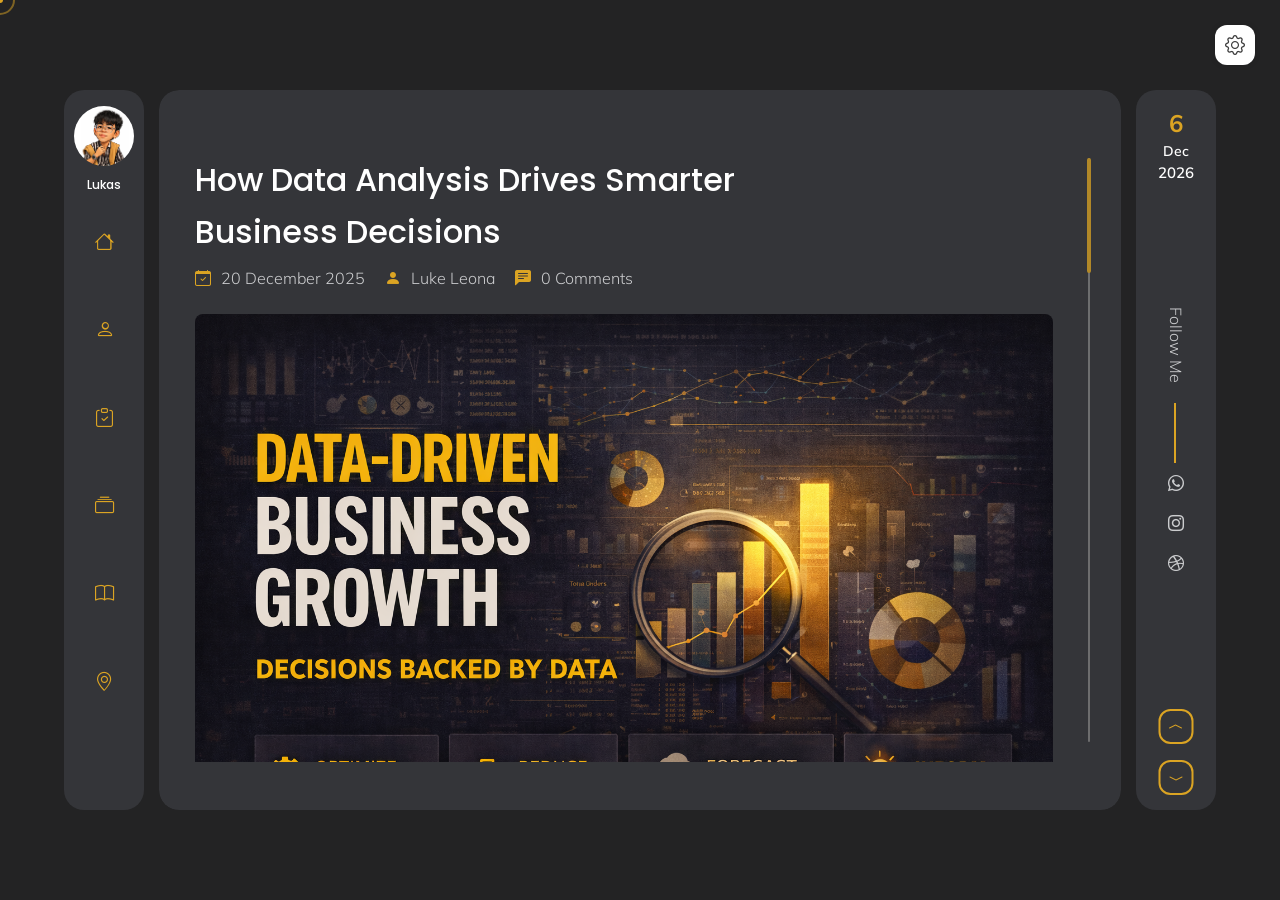
==== commit ad35a384: "add some dets" ====
--- a/lukas.com/demo/lukas/lukas-plus/blo1.html
+++ b/lukas.com/demo/lukas/lukas-plus/blo1.html
@@ -157,10 +157,10 @@
                 <div class="entry-meta">
                     <ul class="list-inline">
                         <li class="list-inline-item mb-3">
-                            <a href="#"><i class="bi bi-calendar-check"></i> 24 February 2026</a>
+                            <a href="#"><i class="bi bi-calendar-check"></i> 20 December 2025</a>
                         </li>
                         <li class="list-inline-item mb-3">
-                            <a href="#"><i class="bi bi-person-fill"></i> Luke Mark P. Leona</a>
+                            <a href="#"><i class="bi bi-person-fill"></i> Luke Leona</a>
                         </li>
                         <li class="list-inline-item mb-4">
                             <a href="#"><i class="bi bi-chat-left-text-fill"></i> 0 Comments</a>
